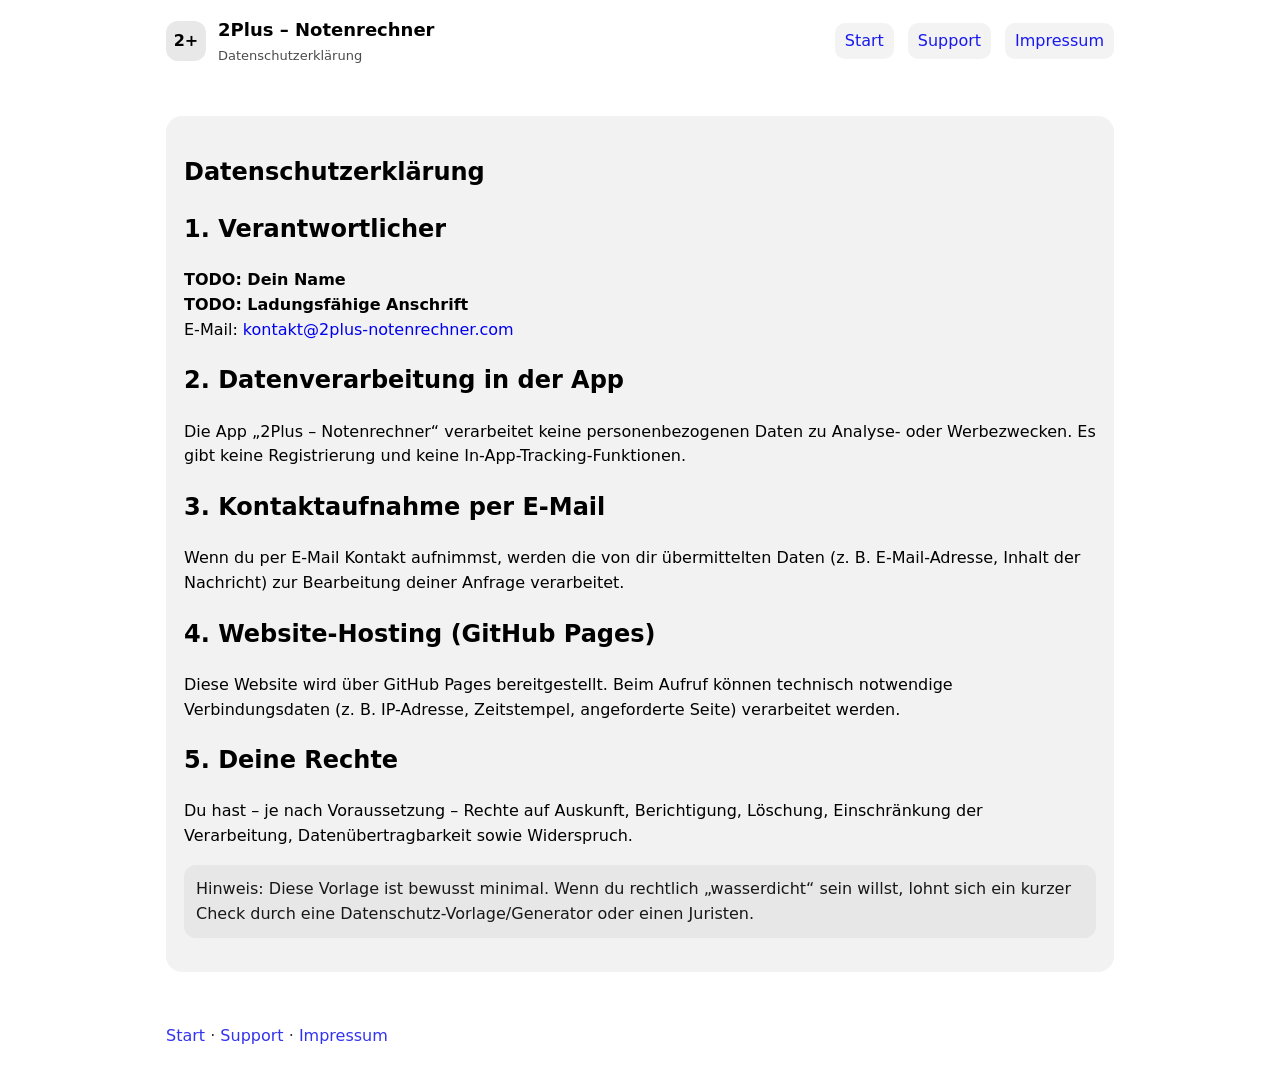
==== datenschutz.html @ 3bab1185 "Add files via upload" ====
<!doctype html>
<html lang="de">
<head>
  <meta charset="utf-8" />
  <meta name="viewport" content="width=device-width,initial-scale=1" />
  <title>Datenschutz – 2Plus Notenrechner</title>
  <link rel="stylesheet" href="style.css" />
</head>
<body>
  <header class="wrap header">
    <div class="brand">
      <div class="logo">2+</div>
      <div>
        <div class="title">2Plus – Notenrechner</div>
        <div class="subtitle">Datenschutzerklärung</div>
      </div>
    </div>
    <nav class="nav">
      <a href="index.html">Start</a>
      <a href="support.html">Support</a>
      <a href="impressum.html">Impressum</a>
    </nav>
  </header>

  <main class="wrap">
    <section class="card">
      <h1>Datenschutzerklärung</h1>

      <h2>1. Verantwortlicher</h2>
      <p>
        <strong>TODO: Dein Name</strong><br>
        <strong>TODO: Ladungsfähige Anschrift</strong><br>
        E-Mail: <a href="mailto:kontakt@2plus-notenrechner.com">kontakt@2plus-notenrechner.com</a>
      </p>

      <h2>2. Datenverarbeitung in der App</h2>
      <p>
        Die App „2Plus – Notenrechner“ verarbeitet keine personenbezogenen Daten zu Analyse- oder Werbezwecken.
        Es gibt keine Registrierung und keine In-App-Tracking-Funktionen.
      </p>

      <h2>3. Kontaktaufnahme per E-Mail</h2>
      <p>
        Wenn du per E-Mail Kontakt aufnimmst, werden die von dir übermittelten Daten (z. B. E-Mail-Adresse, Inhalt der Nachricht)
        zur Bearbeitung deiner Anfrage verarbeitet.
      </p>

      <h2>4. Website-Hosting (GitHub Pages)</h2>
      <p>
        Diese Website wird über GitHub Pages bereitgestellt. Beim Aufruf können technisch notwendige Verbindungsdaten
        (z. B. IP-Adresse, Zeitstempel, angeforderte Seite) verarbeitet werden.
      </p>

      <h2>5. Deine Rechte</h2>
      <p>
        Du hast – je nach Voraussetzung – Rechte auf Auskunft, Berichtigung, Löschung, Einschränkung der Verarbeitung,
        Datenübertragbarkeit sowie Widerspruch.
      </p>

      <p class="hint">
        Hinweis: Diese Vorlage ist bewusst minimal. Wenn du rechtlich „wasserdicht“ sein willst, lohnt sich ein kurzer Check
        durch eine Datenschutz-Vorlage/Generator oder einen Juristen.
      </p>
    </section>
  </main>

  <footer class="wrap footer">
    <div><a href="index.html">Start</a> · <a href="support.html">Support</a> · <a href="impressum.html">Impressum</a></div>
  </footer>
</body>
</html>
---- style.css ----
:root { color-scheme: light dark; }
* { box-sizing: border-box; }
body {
  margin: 0;
  font-family: system-ui, -apple-system, Segoe UI, Roboto, Helvetica, Arial, sans-serif;
  line-height: 1.55;
}
a { text-decoration: none; }
a:hover { text-decoration: underline; }

.wrap { max-width: 980px; margin: 0 auto; padding: 16px; }

.header {
  display: flex;
  align-items: center;
  justify-content: space-between;
  gap: 12px;
}
.brand { display: flex; align-items: center; gap: 12px; }
.logo {
  width: 40px; height: 40px;
  border-radius: 12px;
  display: grid; place-items: center;
  font-weight: 800;
  background: rgba(127,127,127,.18);
}
.title { font-weight: 800; font-size: 18px; }
.subtitle { opacity: .7; font-size: 13px; margin-top: 2px; }

.nav { display: flex; gap: 14px; flex-wrap: wrap; }
.nav a { opacity: .9; padding: 6px 10px; border-radius: 10px; background: rgba(127,127,127,.10); }

.card {
  margin-top: 18px;
  padding: 18px;
  border-radius: 16px;
  background: rgba(127,127,127,.10);
}
.grid {
  display: grid;
  grid-template-columns: 1fr;
  gap: 12px;
  margin-top: 12px;
}
@media (min-width: 760px) {
  .grid { grid-template-columns: 1fr 1fr; }
}

.cta { display: flex; gap: 10px; flex-wrap: wrap; margin-top: 12px; }
.button {
  display: inline-block;
  padding: 10px 14px;
  border-radius: 12px;
  background: rgba(127,127,127,.22);
  font-weight: 700;
}
.button.secondary { background: rgba(127,127,127,.12); }

.big { font-size: 18px; font-weight: 700; }

.footer { opacity: .8; margin-top: 26px; padding-top: 10px; }
.footer-links { display: flex; gap: 10px; flex-wrap: wrap; margin-top: 6px; }

.hint {
  margin-top: 14px;
  padding: 12px;
  border-radius: 12px;
  background: rgba(127,127,127,.10);
  opacity: .9;
}
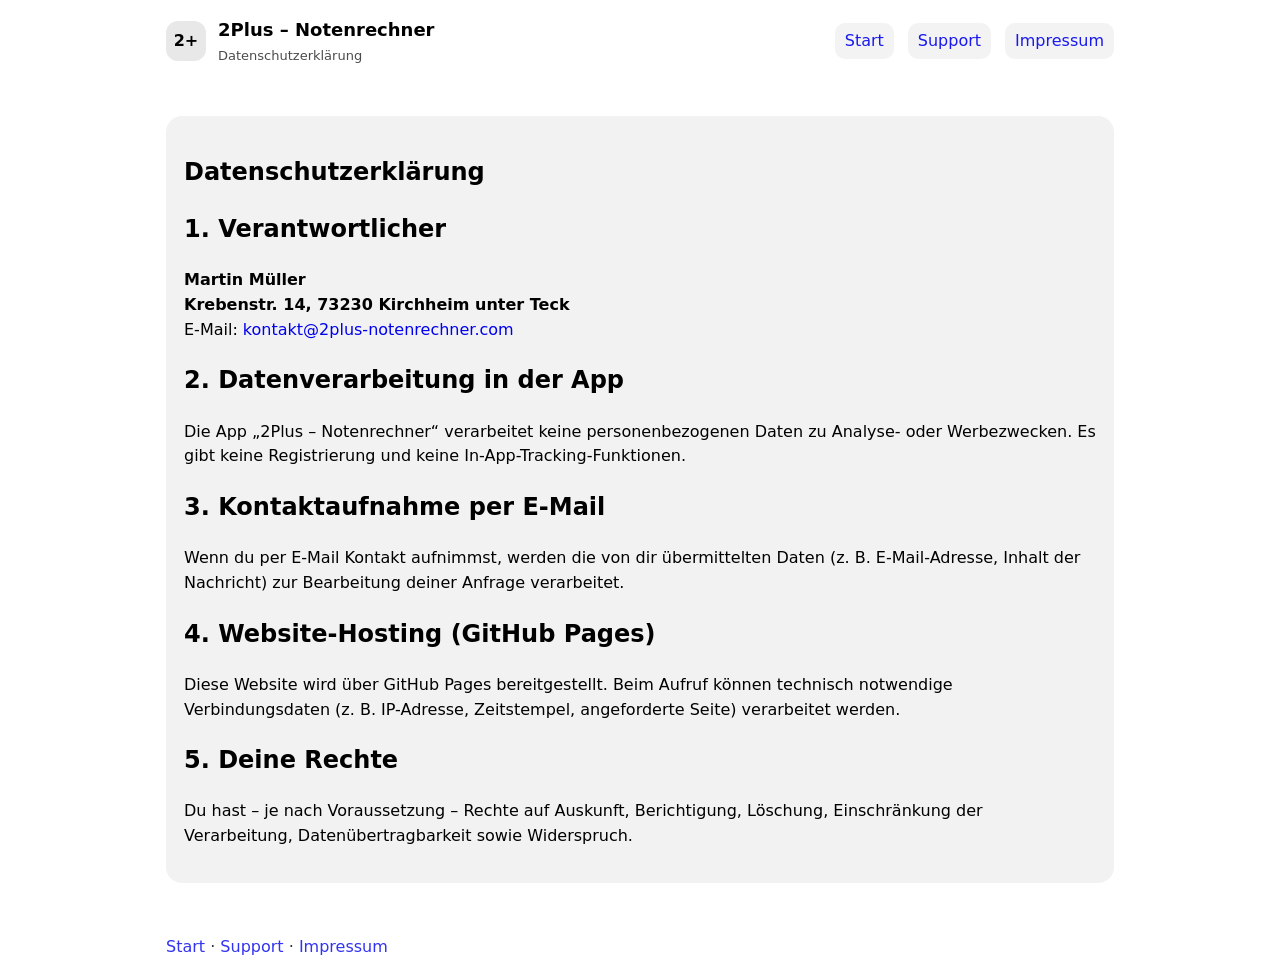
==== commit ce4d7fb2: "Update datenschutz.html" ====
--- a/datenschutz.html
+++ b/datenschutz.html
@@ -28,8 +28,8 @@
 
       <h2>1. Verantwortlicher</h2>
       <p>
-        <strong>TODO: Dein Name</strong><br>
-        <strong>TODO: Ladungsfähige Anschrift</strong><br>
+        <strong>Martin Müller</strong><br>
+        <strong>Krebenstr. 14, 73230 Kirchheim unter Teck</strong><br>
         E-Mail: <a href="mailto:kontakt@2plus-notenrechner.com">kontakt@2plus-notenrechner.com</a>
       </p>
 
@@ -57,10 +57,7 @@
         Datenübertragbarkeit sowie Widerspruch.
       </p>
 
-      <p class="hint">
-        Hinweis: Diese Vorlage ist bewusst minimal. Wenn du rechtlich „wasserdicht“ sein willst, lohnt sich ein kurzer Check
-        durch eine Datenschutz-Vorlage/Generator oder einen Juristen.
-      </p>
+      
     </section>
   </main>
 
@@ -68,4 +65,4 @@
     <div><a href="index.html">Start</a> · <a href="support.html">Support</a> · <a href="impressum.html">Impressum</a></div>
   </footer>
 </body>
-</html>+</html>
